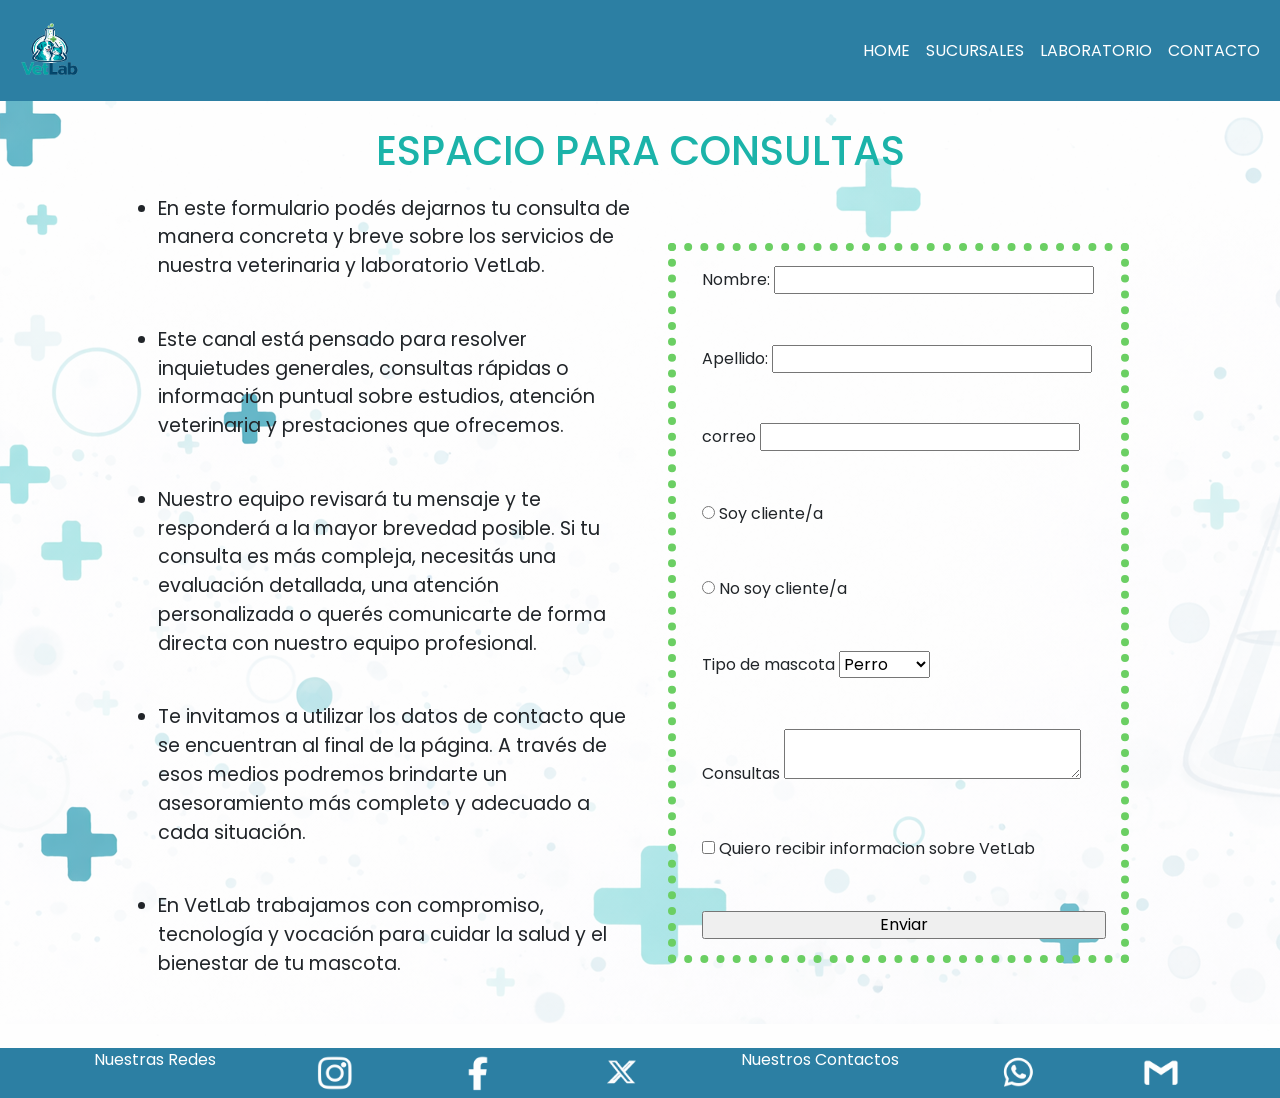
==== pages/contacto.html @ fd95d93d "aplicaciones de git bash" ====
<!DOCTYPE html>
<html lang="es">
<head>
    <meta charset="UTF-8">
    <meta name="viewport" content="width=device-width, initial-scale=1.0">
    <title>Vetlab Contacto</title>
    <link href="https://cdn.jsdelivr.net/npm/bootstrap@5.3.8/dist/css/bootstrap.min.css" rel="stylesheet" integrity="sha384-sRIl4kxILFvY47J16cr9ZwB07vP4J8+LH7qKQnuqkuIAvNWLzeN8tE5YBujZqJLB" crossorigin="anonymous">
    
    <link href="https://fonts.googleapis.com/css2?family=Poppins:wght@400;500;600;700&display=swap" rel="stylesheet">
    <link rel="stylesheet" href="../css/style.css">
</head>
<body>
    
    
    
    <header>

                 <nav class="navbar navbar-expand-lg header  ">
                    <div class="container-fluid  " >
                        <a class="navbar-brand " href="#"> <img class="logo" src="../img/logo.png.png" alt="logo vetlab"> </a>

                        <button class="navbar-toggler" type="button" data-bs-toggle="collapse" data-bs-target="#navbarNav" aria-controls="navbarNav" aria-expanded="false" aria-label="Toggle navigation">
                         <span class="navbar-toggler-icon"></span>
                         </button>
                            <div class="collapse navbar-collapse justify-content-end" id="navbarNav">
                        <ul class="navbar-nav">
                          <li class="nav-item">
                          <a class="nav-link  a"   href="../index.html">Home</a>
                            </li>
                                    <li class="nav-item">
                            <a class="nav-link  a" href="./sucursales.html">Sucursales</a>
                            </li>
                            <li class="nav-item">
                            <a class="nav-link  a" href="./laboratorio.html">Laboratorio</a>
                            </li>
                            <li class="nav-item">
                            <a class="nav-link a" href="#">Contacto</a>
                            </li>
                    </ul>
                </div>
            </div>
        </nav>

      
    </header>
    
    
    
    
    
    
    
    <main>
        <h1 class="titulo-contacto">Espacio para consultas </h1>
       
       
       
      <section class="formulario">   

        <div class="textop">
            
            <ul>
               
                 <li> <p>En este formulario podés dejarnos tu consulta de manera concreta y breve sobre los servicios de nuestra  veterinaria y laboratorio VetLab. </p></li>
                        <br>
                  <li>  <p>Este canal está pensado para resolver inquietudes generales, consultas rápidas o información puntual sobre estudios, atención veterinaria y prestaciones que ofrecemos.</p> </li>
                        <br>
                   <li> <p>Nuestro equipo revisará tu mensaje y te responderá a la mayor brevedad posible. Si tu consulta es más compleja, necesitás una evaluación detallada, una atención personalizada o querés comunicarte de forma directa con nuestro equipo profesional. </p></li>
                    <br>
                    <li><p>Te invitamos a utilizar los datos de contacto que se encuentran al final de la página. A través de esos medios podremos brindarte un asesoramiento más completo y adecuado a cada situación. </p></li>
                        <br>
                    <li><p>En VetLab trabajamos con compromiso, tecnología y vocación para cuidar la salud y el bienestar de tu mascota.</p></li>
            </ul>


              
        </div>

       


           
                        
                            <form class="form" action="/sumbit"  method="post">

                                        <div>

                                            <label for="nombre">Nombre:</label>
                                            <input type="text" name="nombre" id="nombre">
                                        </div>
                                    <div>
                                        <label for="apellido">Apellido:</label>
                                        <input type="text" name="apellido" id="apellido">
                                    
                                    </div>
                                    
                                    <div>
                                        <label for="correo">correo</label>
                                        <input type="text" name="correo" id="correo">

                                    </div>
                                   
                                    <div>  
                                        
                                        <input type="radio">
                                        <label for="soy cliente">Soy cliente/a </label>
                                    
                                    </div>
                                
                                    <div>
                                        
                                        <input type="radio">
                                        <label for="no soy cliente">No soy cliente/a </label>
                                    
                                    </div>

                                   <div>

                                         <label for="Tipo de mascota">Tipo de mascota</label>
                                        <select name="" id="">
                                            <option value="">Perro</option>
                                            <option value="">Gato</option>
                                            <option value="">Conejo</option>
                                            <option value="">Hamster</option>
                                            <option value="">Aves</option>
                                        </select>
                                   </div>

                                   
                                    <div>

                                        <label for="consultas">Consultas</label>
                                        <textarea name="consultas" id="consultas"></textarea>
                                    
                                    </div>
                                    
                                    <div>
                                        <input type="checkbox">
                                        <label for="quiero recibir información sobre vetlab">Quiero recibir informacion sobre VetLab</label>
                                        
                                    
                                    </div>
                                   

                                <input type="submit" value="Enviar">







                            </form>
                        <p class="textomobile"> En este formulario podés dejarnos tu consulta de manera concreta y breve sobre los servicios de nuestra veterinaria y laboratorio VetLab.
                                        
                                Este canal está pensado para resolver inquietudes generales, consultas rápidas o información puntual sobre estudios, atención veterinaria y prestaciones que ofrecemos.
                                        
                                Te invitamos a utilizar los datos de contacto que se encuentran al final de la página. A través de esos medios podremos brindarte un asesoramiento más completo y adecuado a cada situación.</p>

                                <h1 class="titulomobile"> Contacto</h1>
      </section>
       

                

    </main>
    
    
   
   
   
   
    
    
    
   <footer>
         <p class="predes">nuestras Redes</p>
          <a href="https://www.instagram.com/nico_perettii/"><img src="../img/ig.png.png" alt="logo instragram"></a>
          <a class="img-facebook"  href="https://www.instagram.com/nico_perettii/"><img src="../img/facebook.png.png" alt="logo facebook"></a>
          
          <a href="https://x.com/NicoPerettii"> <img src="../img/twitter.png.png" alt="logo twitter"></a>
         


              <p class="pcontactos">nuestros contactos</p>
                    <a href="https://w.app/vetlabcontacto"><img src="../img/whatsapp.png.png" alt="logo whatsapp"></a>
                      <a class="img-gmail" href="mailto:nicolasmperettigmail.com"> <img src="../img/gmail.png.png" alt="logo correo"></a>
            
          
              
          
       
        </footer>
        <script src="https://cdn.jsdelivr.net/npm/bootstrap@5.3.8/dist/js/bootstrap.bundle.min.js" integrity="sha384-FKyoEForCGlyvwx9Hj09JcYn3nv7wiPVlz7YYwJrWVcXK/BmnVDxM+D2scQbITxI" crossorigin="anonymous"></script>
</body>
</html>
---- css/style.css ----
/* reset css*/ 
*{
    margin: 0%;
    padding: 0%;
    box-sizing: border-box;
}

body{ 

    
  
    
   
    font-family: 'Poppins', sans-serif;
    background-image: url(../img/fondo.png.png);
   
    h1{ 
        
        text-transform: uppercase;
        color:#1BB3A9 ;
        
       

    }
    h2{
        text-transform: capitalize
        ;
        color:#0A4F6E ;
        
    }
    
    h3{ text-transform: capitalize;
        color:#2C7FA3 ;

    }
}

/* tipografia 
font-family: 'Poppins', sans-serif;
 */
 /* paleta de colores Colores principales

 Azul petróleo oscuro — #0A4F6E
(contornos, texto “Lab”, estructura)

 Verde azulado / turquesa — #1BB3A9
(texto “Vet”, detalles del diseño)

 Verde clínico — #6BCF63
(cruz médica, acentos de laboratorio)

Colores secundarios

 Turquesa claro — #4FD1C5
(iluminación, volumen en animales)

 Azul medio — #2C7FA3
(sombras y refuerzos visuales)

Neutros

 Blanco — #FFFFFF
(fondo, limpieza visual)

Gris muy oscuro / casi negro — #1F2933 */

/* Header */
   

.logo{ 
    width: 75px;
    margin-right: 2px;


}

header{
    position: sticky;
    top: 0;
    z-index: 500;
}

.header{
  
    background-color: #2C7FA3;
    width: 100%;
 }



.a{
    text-decoration: none;
    color:#FFFFFF ;
    text-transform: uppercase;
  
}


/* footer */

footer{
    background-color: #2C7FA3;
    color: #FFFFFF;
    text-transform: capitalize;
    display: flex;
    flex-direction: row;
    justify-content:space-evenly;
  margin-top: 2%;
}

footer img{
    width: 50px;

}


/* main de index */

.contenedor-index img{

    width: 100%;
    height: 100%;
}

.contenedor-index{ 
    display:grid;
   
    grid-template-areas:
    
    "titulo1 titulo1 titulo1"
    "img1 texto1 texto1"
    "titulo2 titulo2 titulo2"
    "texto2 texto2 img2"
    "titulo3 titulo3 titulo3"
    "img3 texto3 texto3"
    ;


    grid-template-columns: 30% 30% 30% ;

    grid-template-rows: 75px 250px 100px 250px 100px 250px 40px;

    gap: 8px;
    

    justify-content:center;

    justify-items:center;

    align-items:center;
   
}

.titulo-uno{
    grid-area:titulo1 ;
    margin: 5px;
     
}

.parrafo-uno{
    grid-area:texto1;
    margin-left: 2%;
}

.gatitos-index{
    grid-area:img1;
}


.titulo-dos{
    grid-area:titulo2;
    
}

.parrafo-dos{
    grid-area:texto2;
    margin-right: 2%;
}

.clinica-index{
    grid-area:img2;
    
}

.titulo-tres{
    grid-area:titulo3;
   
}

.personal-index{
    grid-area:img3;
    
   
}

.parrafo-tres{
    grid-area:texto3 ;
    margin-left: 2%;
   padding-top: 5%;
   
}


/* main de sucursales */

.contenedor-sucursales iframe{
    width: 95%;
    height: 95%;
}

.contenedor-sucursales p{
    width: 100%;
    height: 100%;
    font-size: 1,8rem;

}
.contenedor-sucursales{
    display: grid;
    grid-template-areas: 
    "titulop titulop"
    "titulosf titulosf"
    "ifsf textosf"
    "tituloc tituloc"
    "textoc ifc"
    "titulorc titulorc"
    "ifrc textorc"
    "tituloar tituloar"
    "textoar ifar"
    ;

    grid-template-columns: 45% 45%;
    
    grid-template-rows:100px 75px 400px 75px 400px 75px 400px 75px 400px 20px ;
    
    justify-content: center;

    justify-items: center;

    align-items: center;
    
    gap: 8px;
    

}
.titulocelu{
    display: none;
}
.titulo-principal{
    grid-area: titulop;
}

.san-francisco{
    grid-area: titulosf;
}

.sanfranif{
    grid-area: ifsf;
}

.sanfranp{
    grid-area: textosf;
   
}
 

.cordoba{
    grid-area: tituloc;
}

.cordobap{
    grid-area: textoc;
   
}

.cordobaif{
    grid-area: ifc;
}

.rio-cuarto{
    grid-area: titulorc ;
   
}

.riocuartoif{
    grid-area: ifrc;
}

.riocuartop{
    grid-area: textorc; 
    
    
}

.arroyito{
    grid-area:tituloar ;
}

.arroyitop{
    grid-area: textoar;
   
}
.arroyitoif{
    grid-area: ifar;
}




/* main de laboratorio */
ul h2{
  
    text-transform:uppercase;
    padding-left:0%;


}

.contenedor-lab1 a{
 
    text-transform:uppercase;
    color: #2C7FA3;
}
.contenedor-lab1 img{

width: 90%;
height: 90%;

}

.contenedor-lab1{
    display: grid;

    grid-template-areas: 
    "titulo1 titulo1 titulo1"
    "texto1 texto1 texto1"
    "img1 texto2 img2"
    ;

    grid-template-columns:35% 20% 35% ;

    grid-template-rows:50px 150px 250px 50px  15px;

    justify-content: center;

    justify-items: center;

    align-items: center;
  row-gap: 30px;
}


.titulo1{
    grid-area:titulo1;
    margin-top: 2%;
   
}

.parrafo1{
    grid-area:texto1;
}

.img-lab1{
    grid-area:img1;
}

.atajos{
     grid-area:texto2;
}

.img-lab2{
    grid-area: img2;
}

.atajos{
    display: flex;
 flex-direction: column;
 
}


.contenedor-lab2{
    display: grid;
    grid-template-areas: 
    "titulo-uno titulo-uno titulo-uno"
    "sub1 sub2 sub3"
    " sub4  sub5 . "
    "titulo-dos titulo-dos titulo-dos"
    "sub6 sub7 sub8"
    "sub9 . ."
    ;
    grid-template-columns:30% 30% 30%;

    grid-template-rows:75px 175px 250px 50px 175px 175px 15px ;

    justify-content: center;

    justify-items: center;

    align-items: center;
    row-gap: 15px;
    
   

}

.titulo2{
    grid-area:titulo-uno ;
    
}

.analisis{
    grid-area: sub1;
}

.orina{
    grid-area: sub2;
}

.micro{
    grid-area:sub3;
}

.estudio{
    grid-area:sub4;
    
    
}

.alergias{
    grid-area:sub5;
}

.titulo3{
    grid-area:titulo-dos;
    
}
 
.perros{
    grid-area:sub6;
}

.gatos{
    grid-area:sub7;
}

.roedores{
    grid-area:sub8;
}

.aves{
    grid-area:sub9;
}

    
/* main de contacto */



.formulario{
    display: grid ;
    grid-template-areas: 
    "titulo titulo"
    "texto form"
    ;

    grid-template-columns: 40% 40% ;
   
    grid-template-rows:15px 800px  15px;

    justify-content: center;
    
    justify-items: center;
    
    align-items: center;
   gap: 5px;

}

.titulo-contacto{
    grid-area: titulo;
    text-align: center;
  margin-top: 2%;
}
.titulomobile{
    display: none;
}
.textomobile{
    display: none;
}
.textop{
    display: flex;
    flex-direction: column;
    justify-content:center;
   
}

.textop{
    grid-area: texto;
   width: 100%;
   height: 100%;
   font-size: 1.2rem;
 
}



 
.form{
    width: 90%;
    height: 90%;
    grid-area:form ;
    border:#6BCF63 8px dotted ;
    padding: 3% 3% 3% 5%;
    
    
}
    
.form{

    display: flex;
    flex-direction: column;
    justify-content: space-between;

}

/* media queries  */


/* Celulares/Mobile */

@media(max-width:480px) { 
    /* footer */
.img-facebook{
    display: none;
}
.img-gmail{
    display: none;
}
.predes{
    display: none;
}
.pcontactos{
    display: none;
}
/* main de index */

.contenedor-index{
    display: grid;
    grid-template-areas: 

    "titulo1"
    "img1"
    "texto1"
    "titulo2"
    "texto2"
    "titulo3"
    "texto3"
    ;
 
    grid-template-columns: 95%;

    grid-template-rows: 75px 250px 550px 50px  550px 75px 550px 15px;

    gap: 15px;
    

    justify-content:center;

    justify-items:center;

    align-items:center;

}

.personal-index{
    display: none;
}
.contenedor-index p{
    padding-left: 5%;
}
.parrafo-dos{
    margin-left: 2%;
}
.contenedor-index img{
    padding-left: 7%;
}

/* main de sucursales */
.contenedor-sucursales{
    display:grid ;
    grid-template-areas: 
    "titulop"
    "titulosf"
    "ifsf"
    "textosf"
    "tituloc"
    "ifc"
    "textoc"
    "titulorc"
    "ifrc"
    "textorc"
    "tituloar"
    "ifar"
    "textoar"
    ;
    grid-template-columns: 95%;
    grid-template-rows: 75px 75px 250px 600px  75px 250px 450px  75px 250px 450px  75px 250px 450px 5px;
    justify-content: center;

    justify-items: center;

    align-items: center;
    
    gap: 8px;
}
.titulo-principal{
    display: none;
}
.titulocelu{
    grid-area: titulop;
    display: inline-block;
}
.san-francisco{
    padding-left: 2%;
}
.sanfranp{
    padding-top: 10%;
    padding-bottom: 10%;
}
.contenedor-sucursales p{
    padding-left: 2%;
}
.cordobap{
   padding-top: 5%;
}

/* main de laboratorio */
.contenedor-lab1{
    grid-template-areas: 
    "titulo1"
    "texto1"
     "texto2"
    ;
    grid-template-columns: 95%;
    grid-template-rows: 50px 450px  250px 45px;
     justify-content: center;

    justify-items: center;

    align-items: center;
  row-gap: 30px;
}
.img-lab2{
    display: none;
}
.img-lab1{
    display: none;
}
.parrafo1{
    padding-left: 2%;
}

.contenedor-lab2{
    display: grid;
    grid-template-areas: 
    "titulo-uno"
    "sub1"
    "sub2"
    "sub3"
    "sub4"
    "sub5"
    "sub6"
    "sub7"
    "sub8"
    "sub9"
    ;
    grid-template-columns: 95%;
    
    grid-template-rows: 75px 175px 175px 175px 175px 175px 175px 175px 175px 175px 10px;

    justify-content: center;

    justify-items: center;

    align-items: center;
    row-gap: 15px;


}

.titulo3{
    display: none;
}
.titulo2{
    padding-left: 5%;
}
.orina{
    padding-right: 15%;
}
.micro{
    padding-right: 20%;
    padding-left: 2%;
}
.alergias{
    padding-right: 20%;
}
.roedores{
    padding-right: 20%;
}

/* main de contactos */
.formulario{
    display: grid;

    grid-template-areas: 
    "titulo"
    "texto"
    "form"
    ;

    grid-template-columns: 95%;

    grid-template-rows: 75px 300px 550px 15px ;

    justify-content: center;
    
    justify-items: center;
    
    align-items: center;
   gap: 5px;
  
}
.titulo-contacto{
display: none;

}
.titulomobile{
    grid-area:titulo ;
    display: inline-block;
}
.textop{
    display: none;
}
.textomobile{
    grid-area: texto;
    display: inline-block;

}
}
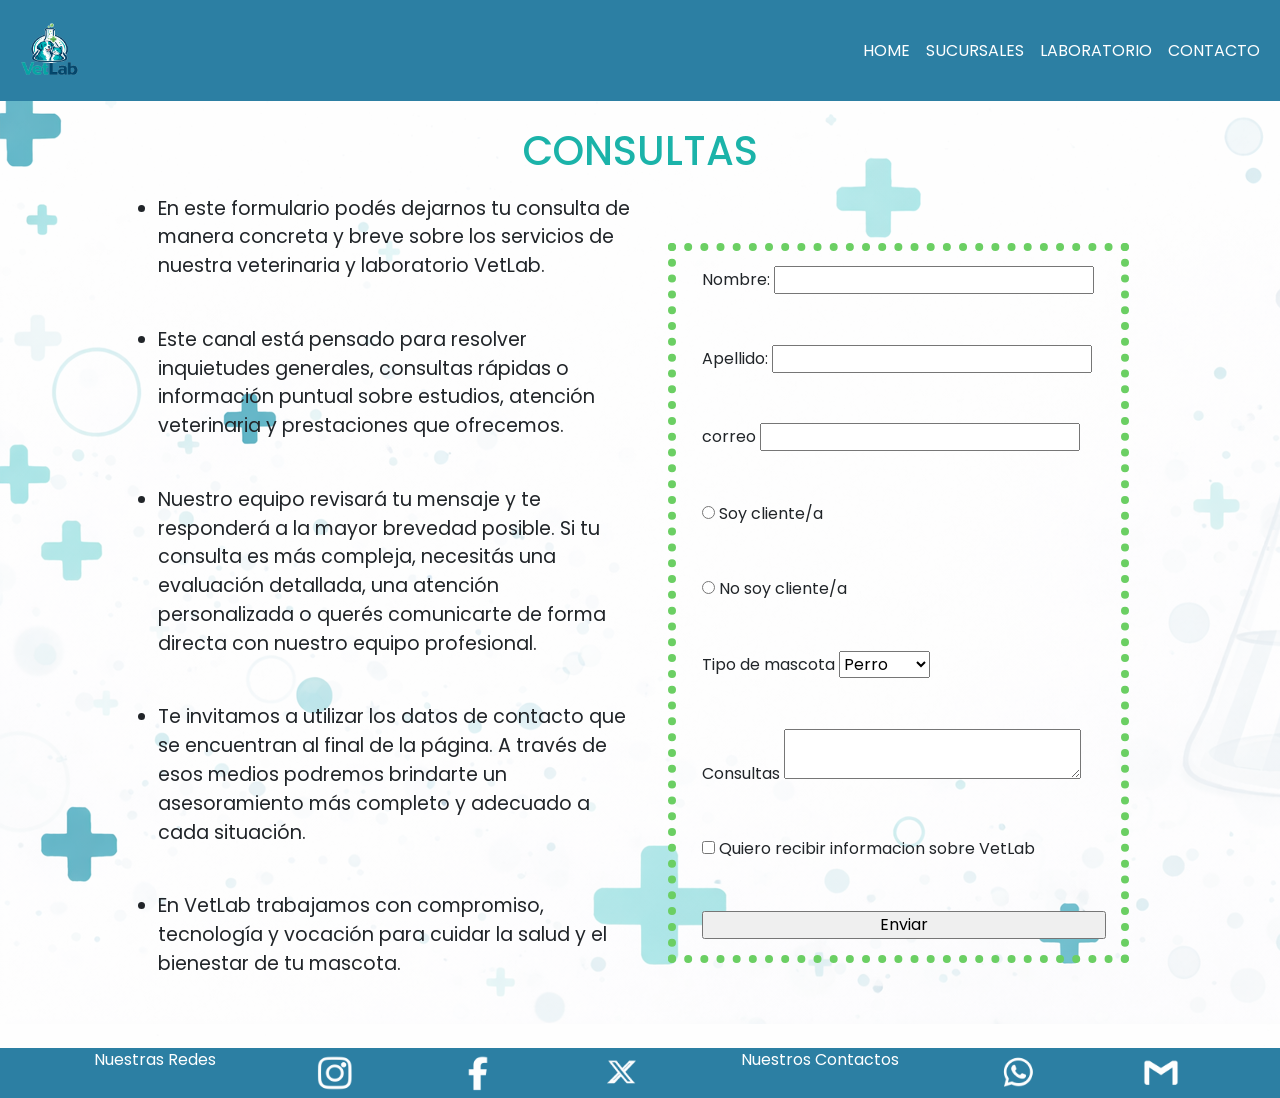
==== commit cfa25142: "cambios en responsive" ====
--- a/pages/contacto.html
+++ b/pages/contacto.html
@@ -51,7 +51,7 @@
     
     
     <main>
-        <h1 class="titulo-contacto">Espacio para consultas </h1>
+        <h1 class="titulo-contacto"> Consultas </h1>
        
        
        
@@ -151,13 +151,14 @@
 
 
                             </form>
+                            
                         <p class="textomobile"> En este formulario podés dejarnos tu consulta de manera concreta y breve sobre los servicios de nuestra veterinaria y laboratorio VetLab.
                                         
                                 Este canal está pensado para resolver inquietudes generales, consultas rápidas o información puntual sobre estudios, atención veterinaria y prestaciones que ofrecemos.
                                         
                                 Te invitamos a utilizar los datos de contacto que se encuentran al final de la página. A través de esos medios podremos brindarte un asesoramiento más completo y adecuado a cada situación.</p>
 
-                                <h1 class="titulomobile"> Contacto</h1>
+                                     
       </section>
        
 
--- a/css/style.css
+++ b/css/style.css
@@ -1,4 +1,4 @@
-/* reset css*/ 
+/* ----------------------------------------------RESET CSS--------------------------------------------------------------*/ 
 *{
     margin: 0%;
     padding: 0%;
@@ -96,7 +96,7 @@
 }
 
 
-/* footer */
+/*------------------------------------------------FOOTER--------------------------------------------------------------- */
 
 footer{
     background-color: #2C7FA3;
@@ -114,7 +114,7 @@
 }
 
 
-/* main de index */
+/* ----------------------------------------------MAIN DE INDEX-----------------------------------------------------------*/
 
 .contenedor-index img{
 
@@ -201,7 +201,7 @@
 }
 
 
-/* main de sucursales */
+/*----------------------------------------------MAIN DE SUCURSALES----------------------------------------------------- */
 
 .contenedor-sucursales iframe{
     width: 95%;
@@ -306,7 +306,7 @@
 
 
 
-/* main de laboratorio */
+/*-------------------------------------------MAIN DE LABORATORIO------------------------------------------------------- */
 ul h2{
   
     text-transform:uppercase;
@@ -452,7 +452,7 @@
 }
 
     
-/* main de contacto */
+/*--------------------------------------------MAIN DE CONTACTO----------------------------------------------------------*/
 
 
 
@@ -523,7 +523,7 @@
 
 }
 
-/* media queries  */
+/*-------------------------------------------------MEDIAS QUERIES------------------------------------------------------ */
 
 
 /* Celulares/Mobile */
@@ -613,13 +613,7 @@
     
     gap: 8px;
 }
-.titulo-principal{
-    display: none;
-}
-.titulocelu{
-    grid-area: titulop;
-    display: inline-block;
-}
+
 .san-francisco{
     padding-left: 2%;
 }
@@ -730,14 +724,8 @@
    gap: 5px;
   
 }
-.titulo-contacto{
-display: none;
-
-}
-.titulomobile{
-    grid-area:titulo ;
-    display: inline-block;
-}
+
+
 .textop{
     display: none;
 }
